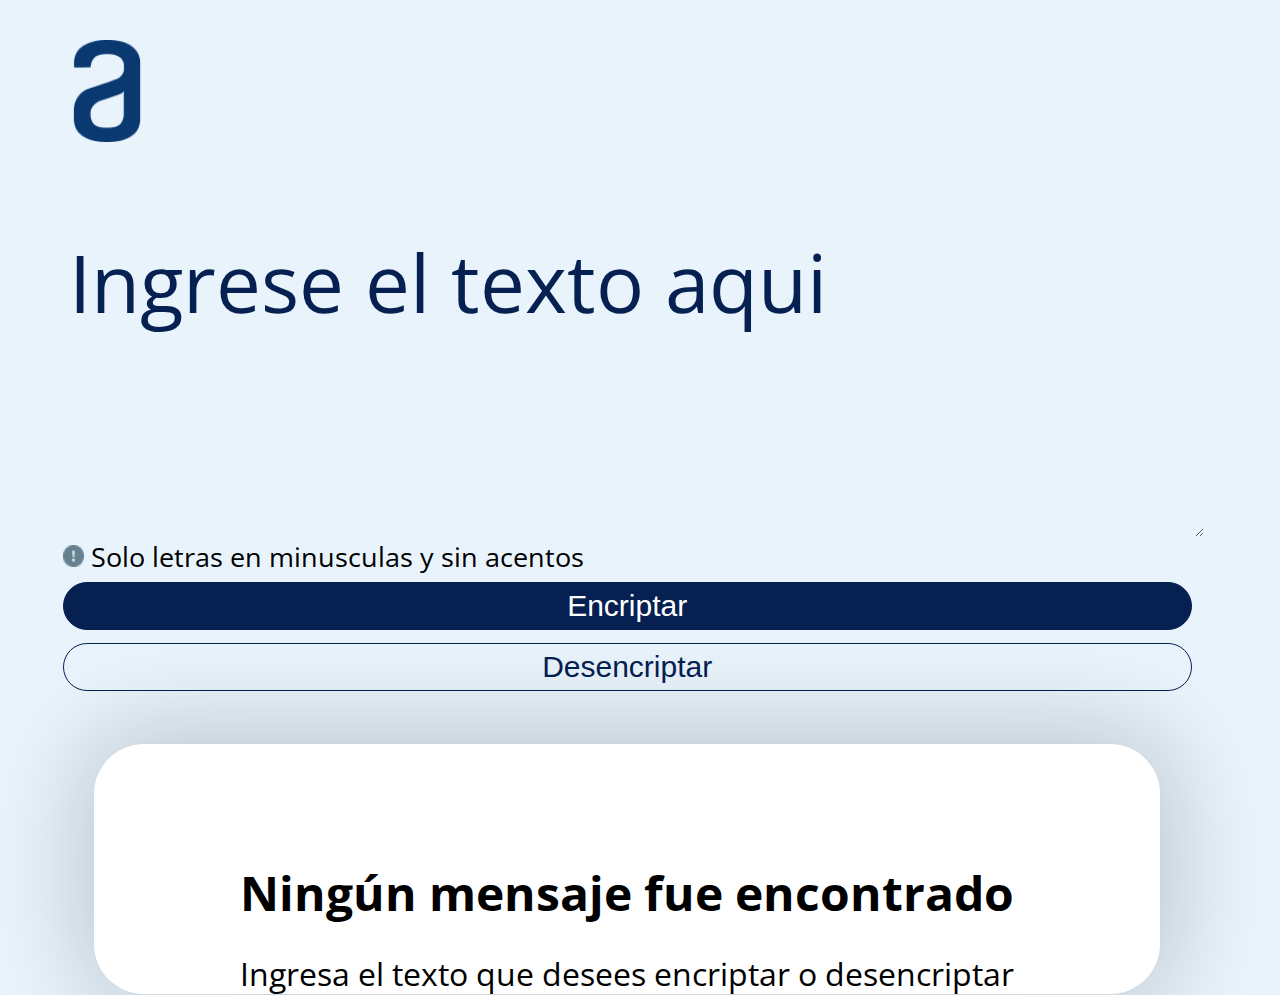
==== spring-1-encriptador/index.html @ 273ed53e "Diseño movil" ====
<!DOCTYPE html>
<html lang="es">
<head>
    <meta charset="UTF-8">
    <link rel="stylesheet" href="css/style.css">
    <link rel="stylesheet" href="css/reset.css">
    <link rel="preconnect" href="https://fonts.googleapis.com">
<link rel="preconnect" href="https://fonts.gstatic.com" crossorigin>
<link href="https://fonts.googleapis.com/css2?family=Open+Sans:wght@300;400;700&display=swap" rel="stylesheet">
</head>
<body class="body">
    <header>
        <img src="icons/Logo@2x.png" alt="Alura latam">
    </header>
    <main>
        <section class="contenido">
            <div id="div-text" role="textbox" contenteditable>
                Ingrese el texto aqui
            </div>
            <div class="bottones">
                <p><img src="icons/Group.png" alt="!"> Solo letras en minusculas y sin acentos</p>
                <button class="btn-encriptador">Encriptar</button>
                <button class="btn-desencriptador">Desencriptar</button>
            </div>
        </section>
        <section class="contenet-result" id="resultado">
                <p id="title">Ningún mensaje fue encontrado</p>
                 <p>Ingresa el texto que desees encriptar o desencriptar</p>  
        </section>
    </main>
</body>
</html>
---- spring-1-encriptador/css/style.css ----
:root{
    --texto:#fff;
    --fondo: #f3f5fc;
    ---blue100: #e8f3fc;
    --blue200: #356EA9;
    --blue300: #0A3871;
    --blue400: #072B61;
    --blue500: #052051;
}

.body{
    font-family: 'Open Sans', sans-serif;
    background: var(---blue100);
}

header img{
    margin:40px -20px;
    width:20%;
}

.contenido{
    width: 90%;
    height: 100%;
}

main{
    width: 98%;
    height: 90vh;
    display: flex;
    flex-direction: column;
    align-items: center;
}

.contenido{
    width: 90%;
    height: 70%;
    display:flex;
    flex-direction: column;
    align-items: flex-start;
    margin:0 0 2% 0;
}


.contenido #div-text{
    width: 100%;
    margin-top: 5%;
    min-height:55%;
    padding: 1px 6px;
    display: block;
    overflow: hidden;
    resize: both;
    line-height: 100%;
    font-size: 5em;
    text-align:left;
    border: 1px solid var(---fondo);
    background: var(---blue100);
    color:var(--blue500);
}

.bottones{
    width: 100%;
    height: 30%;
    display:flex;
    flex-direction: column;
    justify-content:space-around;
}
.bottones p{
    font-size: 1.7em;
}

.bottones p img{
    width: 0.8em;
}

.btn-encriptador, .btn-desencriptador{
    width: 100%;
    height: 30%;
    border:1px solid var(--blue500);
    background: var(---fondo);
    border-radius: 40px;
    color:var(--blue500);
    font-size: 30px;
    transition: 0.5s;
}

.btn-encriptador{
    color:var(--texto);
    background: var(--blue500);
    
}

.btn-encriptador:hover, .btn-desencriptador:hover{
    transform: scale(1.07);
    cursor: pointer;
}

.contenet-result{
    width: 85%;
    height: 25%;
    border-radius:50px;
    box-shadow: 1px -1px 100px 10px rgba(0,0,0,0.2);
    background:var(--texto);
    text-align: center;
    padding: 10% 10%;
    box-sizing: border-box;
}

#resultado #title{
    font-size: 3em;
    font-weight: bold;
    margin-bottom: 5%;
}

#resultado p{
    font-size: 2em;
}

/*Responsive*/

@media screen and (max-width:768px) {
    header img{
        margin:40px -20px;
        width:10%;
    }
}


@media only screen and (max-width:992px) {
    header img{
        margin:40px -20px;
        width:10%;
    }

    main{
        flex-direction: row;
    }
}
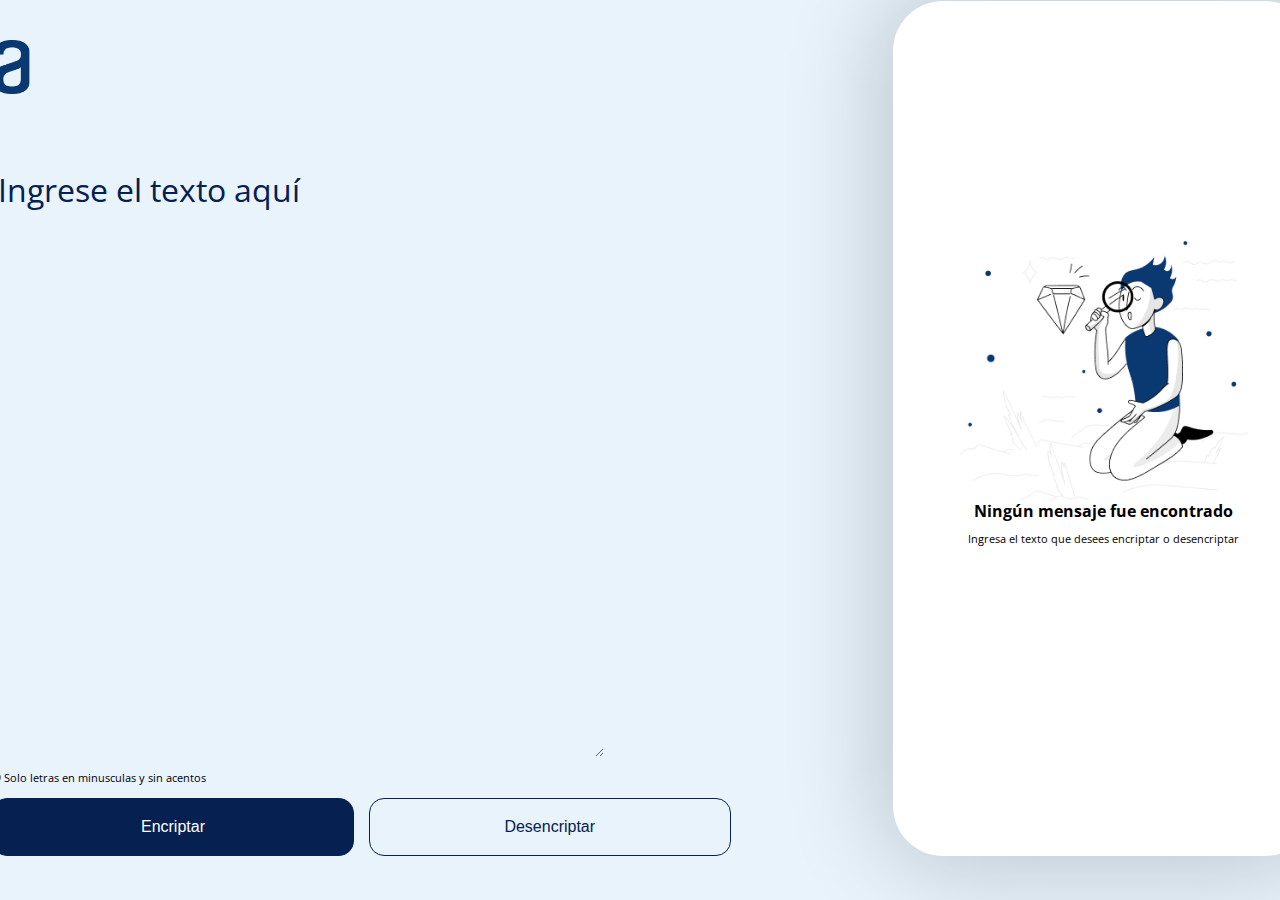
==== commit 9976ad38: "Vista modo escritorio" ====
--- a/spring-1-encriptador/index.html
+++ b/spring-1-encriptador/index.html
@@ -5,8 +5,8 @@
     <link rel="stylesheet" href="css/style.css">
     <link rel="stylesheet" href="css/reset.css">
     <link rel="preconnect" href="https://fonts.googleapis.com">
-<link rel="preconnect" href="https://fonts.gstatic.com" crossorigin>
-<link href="https://fonts.googleapis.com/css2?family=Open+Sans:wght@300;400;700&display=swap" rel="stylesheet">
+    <link rel="preconnect" href="https://fonts.gstatic.com" crossorigin>
+    <link href="https://fonts.googleapis.com/css2?family=Open+Sans:wght@300;400;700&display=swap" rel="stylesheet">
 </head>
 <body class="body">
     <header>
@@ -15,15 +15,16 @@
     <main>
         <section class="contenido">
             <div id="div-text" role="textbox" contenteditable>
-                Ingrese el texto aqui
+                Ingrese el texto aquí
             </div>
+            <p><img src="icons/Group.png" alt="!"> Solo letras en minusculas y sin acentos</p>
             <div class="bottones">
-                <p><img src="icons/Group.png" alt="!"> Solo letras en minusculas y sin acentos</p>
-                <button class="btn-encriptador">Encriptar</button>
-                <button class="btn-desencriptador">Desencriptar</button>
+                    <button class="btn-encriptador">Encriptar</button>
+                    <button class="btn-desencriptador">Desencriptar</button>
             </div>
         </section>
         <section class="contenet-result" id="resultado">
+            <img src="img/Muñeco.png" alt="Busqueda">
                 <p id="title">Ningún mensaje fue encontrado</p>
                  <p>Ingresa el texto que desees encriptar o desencriptar</p>  
         </section>
--- a/spring-1-encriptador/css/style.css
+++ b/spring-1-encriptador/css/style.css
@@ -40,6 +40,13 @@
     margin:0 0 2% 0;
 }
 
+.contenido p{
+    font-size: 1.7em;
+}
+
+.contenido p img{
+    width: 0.8em;
+}
 
 .contenido #div-text{
     width: 100%;
@@ -64,17 +71,12 @@
     flex-direction: column;
     justify-content:space-around;
 }
-.bottones p{
-    font-size: 1.7em;
-}
-
-.bottones p img{
-    width: 0.8em;
-}
+
+
 
 .btn-encriptador, .btn-desencriptador{
     width: 100%;
-    height: 30%;
+    height: 40%;
     border:1px solid var(--blue500);
     background: var(---fondo);
     border-radius: 40px;
@@ -101,8 +103,13 @@
     box-shadow: 1px -1px 100px 10px rgba(0,0,0,0.2);
     background:var(--texto);
     text-align: center;
-    padding: 10% 10%;
+    padding: 5% 5%;
     box-sizing: border-box;
+}
+
+#resultado img{
+    position: absolute;
+    top:-500px;
 }
 
 #resultado #title{
@@ -117,22 +124,85 @@
 
 /*Responsive*/
 
-@media screen and (max-width:768px) {
+@media not screen and (min-width:780px){
+    header img{
+        margin:40px -10px;
+        width:10%;
+    }
+    .bottones{
+        flex-direction: row;
+    }
+}
+
+
+@media only screen and (min-width:992px) {
     header img{
         margin:40px -20px;
         width:10%;
     }
-}
-
-
-@media only screen and (max-width:992px) {
-    header img{
-        margin:40px -20px;
-        width:10%;
+
+    .body{
+        display: grid;
+        place-content: center;
     }
 
     main{
+        width: 150vh;
+        height: 80vh;
         flex-direction: row;
-    }
-}
-
+        align-items: center;
+    }
+    .contenido{
+        height: 100%;
+        margin: 5% 2%;
+    }
+
+    .contenido #div-text{
+        font-size: 2em;
+        height: 100%;
+        max-width: 600px;
+        max-height: 700px;
+        margin:5% 0 10% 0;
+    }
+
+    .contenido p{
+        margin: -8% 0 2% 0;
+        font-size: 0.7em;
+    }
+
+
+    .bottones{
+        flex-direction: row;
+        justify-content: space-between;
+        height: 10%;
+    }
+
+    .btn-encriptador, .btn-desencriptador{
+        width: 49%;
+        height: 100%;
+        font-size: 1em;
+        border-radius: 15px;
+    }
+    .contenet-result{
+        margin:-10% 0 0 0;
+        margin-left: 10%;
+        width: 45%;
+        height: 95vh;
+    }
+
+    #resultado img{
+        margin-top: 60%;
+        position: inherit;
+        width: 100%;
+    }
+
+    #resultado #title{
+        font-size: 1em;
+    }
+    
+    #resultado p{
+        font-size: .7em;
+    }
+
+}
+
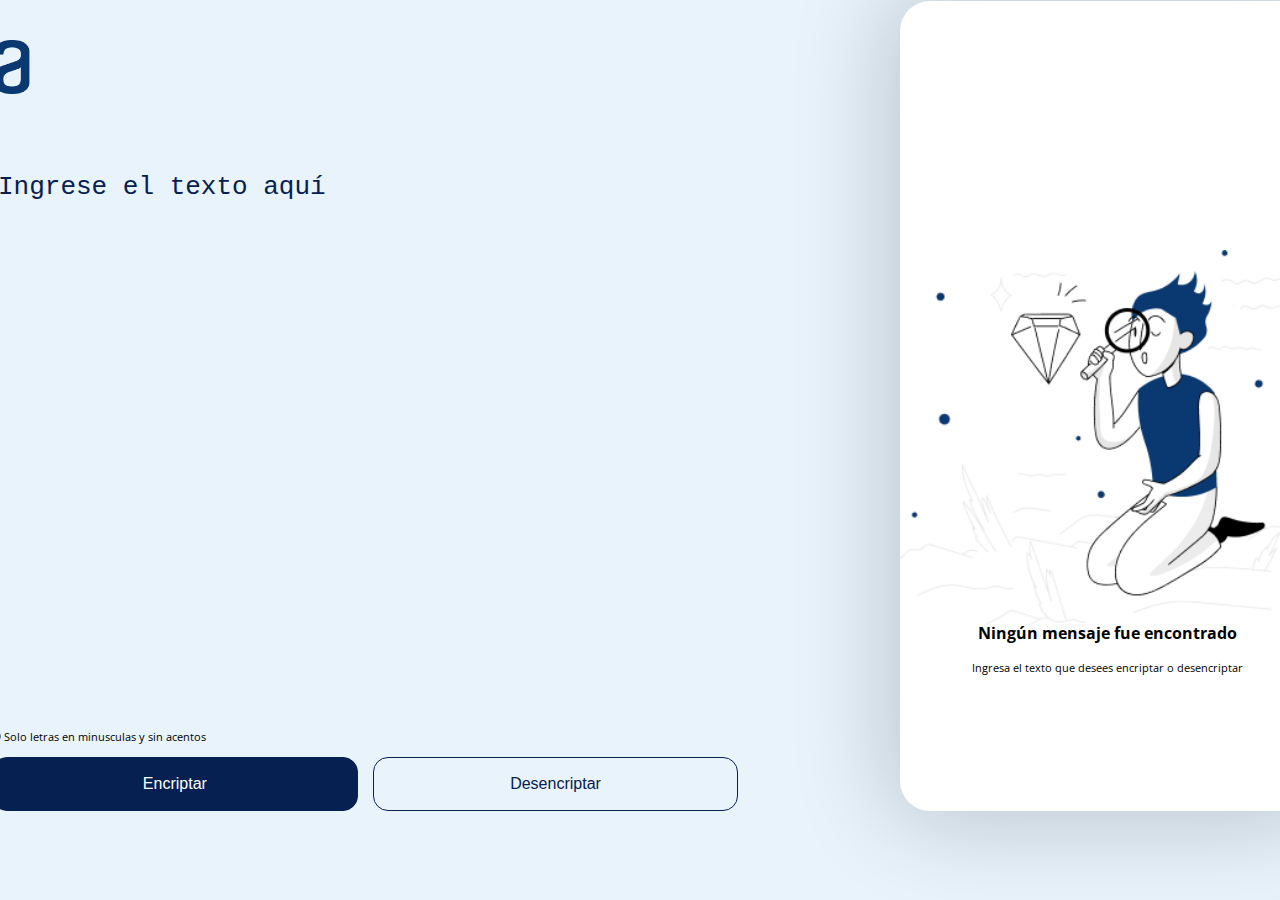
==== commit 8ecaa445: "Funciones encriptart y desencriptar" ====
--- a/spring-1-encriptador/index.html
+++ b/spring-1-encriptador/index.html
@@ -14,20 +14,26 @@
     </header>
     <main>
         <section class="contenido">
-            <div id="div-text" role="textbox" contenteditable>
-                Ingrese el texto aquí
-            </div>
+            <textarea cols="20" rows="10" id="entrada-user" role="textbox" contenteditable>Ingrese el texto aquí</textarea>
             <p><img src="icons/Group.png" alt="!"> Solo letras en minusculas y sin acentos</p>
             <div class="bottones">
-                    <button class="btn-encriptador">Encriptar</button>
-                    <button class="btn-desencriptador">Desencriptar</button>
+                    <button class="btn-encriptador" id="encriptar">Encriptar</button>
+                    <button class="btn-desencriptador" id="desencriptar">Desencriptar</button>
             </div>
         </section>
-        <section class="contenet-result" id="resultado">
-            <img src="img/Muñeco.png" alt="Busqueda">
+        <div class="contenet-result" id="resultado" role="textbox" contenteditable>
+            <div id="boton-textarea">
+                <textarea name="resultado" id="text-resultado" cols="20" rows="10">...</textarea>
+                <button id="copiar">Copiar</button>
+            </div>
+            <div id="info">
+                <img src="img/Muñeco.png" alt="Busqueda">
                 <p id="title">Ningún mensaje fue encontrado</p>
-                 <p>Ingresa el texto que desees encriptar o desencriptar</p>  
-        </section>
+                <p>Ingresa el texto que desees encriptar o desencriptar</p>
+            </div>  
+        </div>
     </main>
+    <script src="js/script.js">
+    </script>
 </body>
 </html>--- a/spring-1-encriptador/css/style.css
+++ b/spring-1-encriptador/css/style.css
@@ -48,7 +48,7 @@
     width: 0.8em;
 }
 
-.contenido #div-text{
+.contenido #entrada-user{
     width: 100%;
     margin-top: 5%;
     min-height:55%;
@@ -91,25 +91,51 @@
     
 }
 
-.btn-encriptador:hover, .btn-desencriptador:hover{
-    transform: scale(1.07);
+.btn-encriptador:hover, .btn-desencriptador:hover, #copiar:hover{
+    transform: scale(1.025);
     cursor: pointer;
 }
 
 .contenet-result{
-    width: 85%;
-    height: 25%;
-    border-radius:50px;
+    width: 50%;
+    border-radius:30px;
     box-shadow: 1px -1px 100px 10px rgba(0,0,0,0.2);
     background:var(--texto);
     text-align: center;
-    padding: 5% 5%;
+    overflow: hidden;
+}
+
+#boton-textarea{
+    width: 100%;
+    height: 100%;
+    padding: 1em; 
     box-sizing: border-box;
-}
+    display: none;
+}
+
+
+#text-resultado{
+    width: 100%;
+    height: 85%;
+    resize: none;
+    border:none;
+    font-size: 2em;
+    color:var(--blue400);
+}
+
+#copiar{
+    width: 100%;
+    height: 10%;
+    margin:5% auto;
+    border-radius: 12px;
+    color:var(--blue400);
+    border:1px solid var(--blue400);
+    transition: 0.5s;
+}
+
 
 #resultado img{
-    position: absolute;
-    top:-500px;
+    display: none;
 }
 
 #resultado #title{
@@ -148,28 +174,29 @@
 
     main{
         width: 150vh;
-        height: 80vh;
+        height: 75vh;
         flex-direction: row;
         align-items: center;
     }
+
     .contenido{
         height: 100%;
         margin: 5% 2%;
     }
 
-    .contenido #div-text{
+    .contenido #entrada-user{
         font-size: 2em;
         height: 100%;
         max-width: 600px;
         max-height: 700px;
         margin:5% 0 10% 0;
+        resize: none;
     }
 
     .contenido p{
         margin: -8% 0 2% 0;
         font-size: 0.7em;
     }
-
 
     .bottones{
         flex-direction: row;
@@ -186,11 +213,14 @@
     .contenet-result{
         margin:-10% 0 0 0;
         margin-left: 10%;
-        width: 45%;
-        height: 95vh;
+        width: 50%;
+        height: 90vh;
+        max-width: 45%;
+        max-height: 95vh;
     }
 
     #resultado img{
+        display: block;
         margin-top: 60%;
         position: inherit;
         width: 100%;
